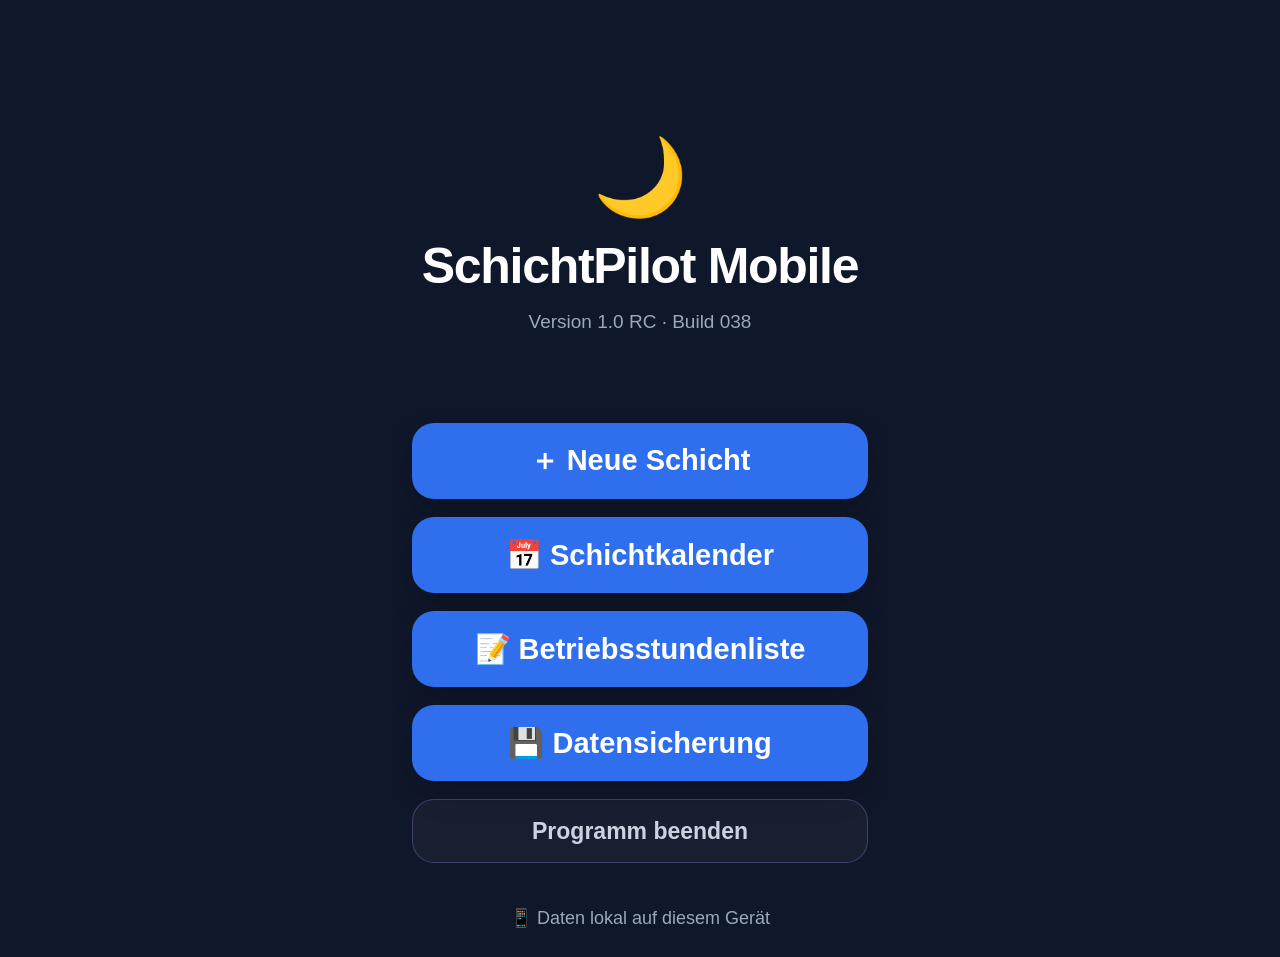
==== index.html @ a918172c "0.38" ====
<!DOCTYPE html>
<html lang="de">
<head>
  <meta charset="UTF-8">
  <meta name="viewport" content="width=device-width, initial-scale=1, viewport-fit=cover">
  <meta name="theme-color" content="#0f172a">
  <meta name="application-name" content="SchichtPilot Mobile">
  <meta name="apple-mobile-web-app-capable" content="yes">
  <meta name="apple-mobile-web-app-status-bar-style" content="black-translucent">
  <meta name="apple-mobile-web-app-title" content="SchichtPilot">
  <meta name="mobile-web-app-capable" content="yes">
  <meta name="color-scheme" content="dark">
  <link rel="manifest" href="manifest.webmanifest">
  <link rel="apple-touch-icon" href="icons/apple-touch-icon.png">
  <link rel="icon" href="icons/favicon-64.png" type="image/png">
  <title>SchichtPilot Mobile</title>
  <link rel="stylesheet" href="css/main.css?v=038">
</head>
<body>
  <main class="app home-page">
    <section class="home-content">
      <div class="logo" aria-hidden="true">🌙</div>
      <h1>SchichtPilot Mobile</h1>
      <p class="version">Version 1.0 RC · Build 038</p>

      <nav class="button-list" aria-label="Hauptnavigation">
        <a class="main-button" href="neue-schicht.html?v=038&mode=new">＋ Neue Schicht</a>
        <a class="main-button" href="schichtkalender.html?v=038">📅 Schichtkalender</a>
        <a class="main-button" href="betriebsstundenliste.html?v=038">📝 Betriebsstundenliste</a>
        <a class="main-button" href="datensicherung.html?v=038">💾 Datensicherung</a>
        <button class="main-button secondary-main-button app-exit-button" type="button">Programm beenden</button>
      </nav>
    </section>

    <div class="sync-status">📱 Daten lokal auf diesem Gerät</div>
  </main>
  <script src="js/app-exit.js?v=038"></script>
  <script src="js/pwa.js?v=038"></script>
</body>
</html>
---- css/main.css ----
* {
  box-sizing: border-box;
  -webkit-tap-highlight-color: transparent;
}

:root {
  color-scheme: dark;
  --bg: #0f172a;
  --panel: #162238;
  --panel-soft: #1c2a43;
  --blue: #2f6fed;
  --blue-pressed: #285fcd;
  --text: #ffffff;
  --muted: #9ca8bb;
  --line: rgba(255,255,255,0.11);
  --success: #86efac;
  --danger: #fca5a5;
}

html,
body {
  margin: 0;
  min-height: 100%;
  background: var(--bg);
  color: var(--text);
  font-family: -apple-system, BlinkMacSystemFont, "Segoe UI", sans-serif;
  overflow-x: hidden;
}

body {
  min-height: 100vh;
  min-height: 100svh;
}

button,
input,
a {
  font: inherit;
}

a {
  color: inherit;
  text-decoration: none;
}

.app {
  width: 100%;
  max-width: 500px;
  min-height: 100vh;
  min-height: 100svh;
  margin: 0 auto;
  padding:
    max(22px, env(safe-area-inset-top))
    22px
    max(28px, env(safe-area-inset-bottom));
  overflow-x: hidden;
}

.home-page {
  display: flex;
  flex-direction: column;
}

.home-content {
  text-align: center;
  padding-top: clamp(68px, 13vh, 132px);
}

.logo {
  font-size: 76px;
  line-height: 1;
  margin-bottom: 24px;
}

h1 {
  margin: 0;
  font-size: clamp(38px, 9vw, 50px);
  line-height: 1.08;
  letter-spacing: -1.3px;
}

.version {
  margin: 18px 0 0;
  color: var(--muted);
  font-size: 19px;
}

.button-list {
  display: flex;
  flex-direction: column;
  gap: 18px;
  margin-top: clamp(58px, 10vh, 92px);
}

.main-button,
.save-button {
  width: 100%;
  min-height: 76px;
  border: 0;
  border-radius: 22px;
  background: var(--blue);
  color: white;
  font-size: clamp(23px, 5.8vw, 29px);
  font-weight: 600;
  padding: 16px;
  display: flex;
  align-items: center;
  justify-content: center;
  text-align: center;
  box-shadow: 0 12px 30px rgba(0,0,0,0.20);
}

.main-button:active,
.save-button:active {
  transform: scale(0.985);
  background: var(--blue-pressed);
}

.sync-status {
  margin-top: auto;
  padding-top: 44px;
  text-align: center;
  color: var(--muted);
  font-size: 18px;
}

.page-header {
  display: flex;
  align-items: center;
  gap: 14px;
  margin: 4px 0 22px;
}

.compact-header h2 {
  margin: 0;
  font-size: 31px;
  line-height: 1.08;
  letter-spacing: -0.4px;
}

.page-header p {
  margin: 4px 0 0;
  color: var(--muted);
  font-size: 16px;
}

.back-button {
  width: 50px;
  height: 50px;
  flex: 0 0 auto;
  border: 1px solid var(--line);
  border-radius: 50%;
  background: var(--panel);
  color: white;
  font-size: 38px;
  line-height: 45px;
  text-align: center;
}

.form-card,
.preview-card,
.placeholder-card,
.saved-card {
  width: 100%;
  min-width: 0;
  background: var(--panel);
  border: 1px solid var(--line);
  border-radius: 24px;
  padding: 18px;
  box-shadow: 0 18px 40px rgba(0,0,0,0.18);
  overflow: visible;
}

.field {
  display: flex;
  flex-direction: column;
  gap: 8px;
  min-width: 0;
  margin-bottom: 16px;
}

.field span,
.section-label {
  color: #aab4c4;
  font-size: 16px;
  font-weight: 600;
}

.section-label {
  margin: 1px 0 11px;
}

.row {
  display: grid;
  grid-template-columns: minmax(0, 1fr) minmax(0, 1fr);
  gap: 12px;
  width: 100%;
}

input[type="date"],
input[type="time"] {
  display: block;
  width: 100%;
  max-width: 100%;
  min-width: 0;
  height: 56px;
  min-height: 56px;
  border: 1px solid var(--line);
  border-radius: 15px;
  background: var(--panel-soft);
  color: white;
  padding: 0 12px;
  font-size: 21px;
  line-height: 56px;
  box-sizing: border-box;
  -webkit-appearance: none;
  appearance: none;
}

input[type="date"]::-webkit-date-and-time-value,
input[type="time"]::-webkit-date-and-time-value {
  min-height: 56px;
  display: flex;
  align-items: center;
  justify-content: center;
  text-align: center;
}

input[type="date"]::-webkit-datetime-edit,
input[type="time"]::-webkit-datetime-edit {
  display: flex;
  align-items: center;
  justify-content: center;
  height: 56px;
  line-height: 56px;
  padding: 0;
}

.form-card .row .field {
  width: 100%;
  overflow: visible;
}

.form-card input {
  border-radius: 15px !important;
  overflow: visible;
}

.form-message {
  min-height: 22px;
  margin: 8px 2px 4px;
  color: var(--danger);
  font-size: 15px;
  text-align: center;
}

.save-button {
  min-height: 64px;
  margin-top: 4px;
  font-size: 22px;
}

.preview-date {
  text-align: center;
  color: var(--muted);
  font-size: 18px;
  margin-bottom: 16px;
}

.summary-box {
  display: grid;
  grid-template-columns: 1fr 1fr;
  gap: 10px;
  margin-bottom: 12px;
}

.summary-box > div {
  min-width: 0;
  background: var(--panel-soft);
  border: 1px solid var(--line);
  border-radius: 16px;
  padding: 13px;
  text-align: center;
}

.summary-box span {
  display: block;
  color: var(--muted);
  font-size: 14px;
  margin-bottom: 6px;
}

.summary-box strong {
  font-size: 18px;
}

.result-row {
  min-height: 44px;
  display: flex;
  align-items: center;
  justify-content: space-between;
  gap: 12px;
  font-size: 18px;
}

.result-row strong {
  white-space: nowrap;
  font-size: 21px;
}

.result-row.emphasized {
  min-height: 56px;
}

.result-row.emphasized strong {
  font-size: 24px;
}

.divider {
  height: 1px;
  margin: 10px 0;
  background: var(--line);
}

.text-button {
  display: block;
  width: 100%;
  text-align: center;
  color: #8eb4ff;
  padding: 17px 8px 4px;
  font-size: 18px;
}

.placeholder-card {
  text-align: center;
  margin-top: 30px;
}

.placeholder-icon {
  font-size: 58px;
  margin-bottom: 14px;
}

.placeholder-card h3,
.saved-card h2 {
  margin: 0;
  font-size: 27px;
}

.placeholder-card p,
.saved-card p {
  color: var(--muted);
  line-height: 1.5;
  font-size: 17px;
}

.saved-page {
  display: flex;
  align-items: center;
}

.saved-card {
  text-align: center;
}

.saved-icon {
  width: 76px;
  height: 76px;
  margin: 0 auto 18px;
  border-radius: 50%;
  display: grid;
  place-items: center;
  background: rgba(134,239,172,0.14);
  color: var(--success);
  font-size: 46px;
  font-weight: 800;
}

.link-button {
  margin-top: 20px;
}

@media (max-width: 380px) {
  .app {
    padding-left: 16px;
    padding-right: 16px;
  }

  .row,
  .summary-box {
    grid-template-columns: 1fr;
  }

  .home-content {
    padding-top: 42px;
  }

  .button-list {
    margin-top: 46px;
  }
}


/* Build 007: zuverlässige vertikale Zentrierung auf iOS */
.input-shell {
  position: relative;
  display: block;
  width: 100%;
  height: 56px;
  border: 1px solid var(--line);
  border-radius: 15px;
  background: var(--panel-soft);
  overflow: hidden;
}

.input-display {
  position: absolute;
  inset: 0;
  display: flex;
  align-items: center;
  justify-content: center;
  padding: 0 12px;
  color: white;
  font-size: 21px;
  line-height: 1;
  pointer-events: none;
  z-index: 1;
}

.input-shell input[type="date"],
.input-shell input[type="time"] {
  position: absolute;
  inset: 0;
  width: 100%;
  height: 100%;
  min-height: 0;
  margin: 0;
  padding: 0;
  border: 0;
  border-radius: 15px;
  opacity: 0.01;
  cursor: pointer;
  z-index: 2;
  -webkit-appearance: auto;
  appearance: auto;
}


.hidden {
  display: none !important;
}

.shift-list {
  display: flex;
  flex-direction: column;
  gap: 14px;
}

.shift-card {
  background: var(--panel);
  border: 1px solid var(--line);
  border-radius: 20px;
  overflow: hidden;
  box-shadow: 0 14px 34px rgba(0,0,0,0.16);
}

.shift-card-header {
  width: 100%;
  min-height: 72px;
  border: 0;
  background: transparent;
  color: white;
  padding: 14px 16px;
  display: grid;
  grid-template-columns: 24px 1fr auto;
  align-items: center;
  gap: 10px;
  text-align: left;
}

.shift-card-header strong {
  white-space: nowrap;
  font-size: 17px;
}

.shift-card-date {
  color: var(--muted);
  font-size: 16px;
}

.chevron {
  font-size: 30px;
  line-height: 1;
  color: #8eb4ff;
  transform: rotate(0deg);
  transition: transform 0.18s ease;
}

.shift-card.is-open .chevron {
  transform: rotate(90deg);
}

.shift-card-details {
  display: none;
  border-top: 1px solid var(--line);
  padding: 14px 16px 16px;
}

.shift-card.is-open .shift-card-details {
  display: block;
}

.edit-button,
.delete-button {
  width: 100%;
  min-height: 52px;
  border-radius: 15px;
  font-size: 17px;
  margin-top: 12px;
}

.edit-button {
  border: 0;
  background: var(--blue);
  color: white;
  font-weight: 700;
}

.delete-button {
  border: 1px solid rgba(252,165,165,0.35);
  background: transparent;
  color: #fca5a5;
}

@media (max-width: 390px) {
  .shift-card-header {
    grid-template-columns: 22px 1fr;
  }

  .shift-card-header strong {
    grid-column: 2;
  }
}


/* Build 010: Monatsübersicht */
.month-summary {
  display: grid;
  grid-template-columns: 1fr 1fr;
  gap: 12px;
  margin-bottom: 16px;
}

.month-summary > div {
  min-width: 0;
  padding: 14px 12px;
  border: 1px solid var(--line);
  border-radius: 18px;
  background: var(--panel);
  text-align: center;
}

.month-summary span {
  display: block;
  color: var(--muted);
  font-size: 14px;
  margin-bottom: 6px;
}

.month-summary strong {
  display: block;
  font-size: 22px;
  white-space: nowrap;
}

/* Build 010: weiches Auf- und Zuklappen */
.shift-card-details {
  display: block;
  max-height: 0;
  opacity: 0;
  overflow: hidden;
  border-top: 1px solid transparent;
  padding: 0 16px;
  transition:
    max-height 260ms ease,
    opacity 180ms ease,
    padding 220ms ease,
    border-color 180ms ease;
}

.shift-card.is-open .shift-card-details {
  border-top-color: var(--line);
  padding: 0 16px;
}

.details-inner {
  padding: 14px 0 16px;
}

.chevron {
  transition: transform 220ms ease;
}

/* Build 010: eigener Löschdialog */
.dialog-open {
  overflow: hidden;
}

.dialog-backdrop {
  position: fixed;
  inset: 0;
  z-index: 1000;
  display: grid;
  place-items: center;
  padding:
    max(24px, env(safe-area-inset-top))
    22px
    max(24px, env(safe-area-inset-bottom));
  background: rgba(2, 6, 23, 0.76);
  backdrop-filter: blur(8px);
  -webkit-backdrop-filter: blur(8px);
}

.dialog-card {
  width: 100%;
  max-width: 390px;
  border: 1px solid var(--line);
  border-radius: 26px;
  background: #18243a;
  padding: 24px 20px 20px;
  box-shadow: 0 24px 70px rgba(0, 0, 0, 0.45);
  text-align: center;
  animation: dialog-in 180ms ease-out;
}

.dialog-icon {
  font-size: 48px;
  margin-bottom: 10px;
}

.dialog-card h3 {
  margin: 0;
  font-size: 26px;
}

.dialog-card p {
  margin: 12px 0 22px;
  color: var(--muted);
  line-height: 1.45;
  font-size: 16px;
}

.dialog-actions {
  display: grid;
  grid-template-columns: 1fr 1fr;
  gap: 12px;
}

.dialog-button {
  min-height: 54px;
  border-radius: 16px;
  font-size: 17px;
  font-weight: 700;
}

.dialog-cancel {
  border: 1px solid var(--line);
  background: var(--panel-soft);
  color: white;
}

.dialog-delete {
  border: 0;
  background: #dc2626;
  color: white;
}

.dialog-button:active {
  transform: scale(0.98);
}

@keyframes dialog-in {
  from {
    opacity: 0;
    transform: scale(0.94) translateY(10px);
  }
  to {
    opacity: 1;
    transform: scale(1) translateY(0);
  }
}

@media (max-width: 380px) {
  .month-summary,
  .dialog-actions {
    grid-template-columns: 1fr;
  }
}


/* Build 011: echter Schichtkalender */
.calendar-card {
  width: 100%;
  border: 1px solid var(--line);
  border-radius: 24px;
  background: var(--panel);
  padding: 16px 14px 14px;
  box-shadow: 0 18px 40px rgba(0,0,0,0.18);
}

.calendar-toolbar {
  display: grid;
  grid-template-columns: 48px minmax(0, 1fr) 48px;
  align-items: center;
  gap: 10px;
  margin-bottom: 18px;
}

.calendar-toolbar h3 {
  margin: 0;
  text-align: center;
  font-size: 23px;
  text-transform: capitalize;
}

.calendar-nav-button {
  width: 48px;
  height: 48px;
  border: 1px solid var(--line);
  border-radius: 15px;
  background: var(--panel-soft);
  color: white;
  font-size: 34px;
  line-height: 1;
}

.calendar-nav-button:active {
  transform: scale(0.96);
  background: #233554;
}

.calendar-weekdays,
.calendar-grid {
  display: grid;
  grid-template-columns: repeat(7, minmax(0, 1fr));
  gap: 5px;
}

.calendar-weekdays {
  margin-bottom: 7px;
}

.calendar-weekdays span {
  padding: 3px 0 7px;
  color: var(--muted);
  font-size: 13px;
  font-weight: 700;
  text-align: center;
}

.calendar-day {
  position: relative;
  aspect-ratio: 1;
  min-width: 0;
  border: 1px solid transparent;
  border-radius: 14px;
  background: transparent;
  color: white;
  display: grid;
  place-items: center;
  padding: 0;
  font-size: 17px;
  font-weight: 600;
}

.calendar-day:not(:disabled):active {
  transform: scale(0.94);
}

.calendar-day-empty {
  pointer-events: none;
}

.calendar-day-number {
  position: relative;
  z-index: 1;
}

.calendar-day.has-shift {
  background: rgba(47,111,237,0.17);
  border-color: rgba(106,153,255,0.30);
}

.calendar-day.is-today {
  box-shadow: inset 0 0 0 2px rgba(255,255,255,0.52);
}

.calendar-day.is-selected {
  background: var(--blue);
  border-color: #77a5ff;
  box-shadow: 0 8px 18px rgba(47,111,237,0.30);
}

.calendar-shift-marker {
  position: absolute;
  right: 4px;
  bottom: 4px;
  min-width: 8px;
  height: 8px;
  border-radius: 999px;
  background: #8eb4ff;
  color: #0f172a;
  font-size: 9px;
  line-height: 14px;
  text-align: center;
}

.calendar-shift-marker:not(:empty) {
  right: 3px;
  bottom: 3px;
  min-width: 15px;
  height: 15px;
  padding: 0 3px;
  background: white;
  font-weight: 800;
}

.calendar-day.is-selected .calendar-shift-marker {
  background: white;
}

.calendar-legend {
  display: flex;
  flex-wrap: wrap;
  gap: 14px;
  margin-top: 15px;
  padding: 12px 4px 2px;
  border-top: 1px solid var(--line);
  color: var(--muted);
  font-size: 13px;
}

.calendar-legend span {
  display: inline-flex;
  align-items: center;
  gap: 7px;
}

.legend-dot,
.legend-ring {
  display: inline-block;
  width: 10px;
  height: 10px;
  border-radius: 50%;
}

.legend-dot {
  background: #8eb4ff;
}

.legend-ring {
  border: 2px solid rgba(255,255,255,0.7);
}

.calendar-day-panel {
  margin-top: 16px;
  border: 1px solid var(--line);
  border-radius: 24px;
  background: var(--panel);
  padding: 18px;
  box-shadow: 0 18px 40px rgba(0,0,0,0.18);
}

.day-panel-header {
  display: flex;
  align-items: flex-start;
  justify-content: space-between;
  gap: 12px;
  margin-bottom: 14px;
}

.day-panel-label {
  color: var(--muted);
  font-size: 13px;
  font-weight: 700;
  text-transform: uppercase;
  letter-spacing: 0.5px;
}

.day-panel-header h3 {
  margin: 5px 0 0;
  font-size: 21px;
  text-transform: capitalize;
}

.day-shift-count {
  flex: 0 0 auto;
  padding: 7px 10px;
  border-radius: 999px;
  background: var(--panel-soft);
  color: #b9c9e6;
  font-size: 13px;
  font-weight: 700;
}

.selected-shift-list {
  display: flex;
  flex-direction: column;
  gap: 10px;
}

.calendar-shift-item {
  width: 100%;
  display: grid;
  grid-template-columns: minmax(0, 1fr) auto;
  grid-template-areas:
    "time arrow"
    "meta arrow";
  align-items: center;
  gap: 3px 10px;
  border: 1px solid var(--line);
  border-radius: 17px;
  background: var(--panel-soft);
  color: white;
  padding: 13px 14px;
  text-align: left;
}

.calendar-shift-item:active {
  transform: scale(0.985);
  background: #233554;
}

.calendar-shift-time {
  grid-area: time;
  font-size: 18px;
  font-weight: 800;
}

.calendar-shift-meta {
  grid-area: meta;
  color: var(--muted);
  font-size: 14px;
}

.calendar-shift-arrow {
  grid-area: arrow;
  color: #8eb4ff;
  font-size: 30px;
}

.selected-day-empty {
  border: 1px dashed rgba(255,255,255,0.15);
  border-radius: 17px;
  padding: 15px;
  color: #c6d0df;
  text-align: center;
}

.selected-day-empty span,
.selected-day-empty small {
  display: block;
}

.selected-day-empty span {
  font-weight: 700;
  margin-bottom: 5px;
}

.selected-day-empty small {
  color: var(--muted);
  line-height: 1.4;
}

.calendar-add-button {
  width: 100%;
  min-height: 54px;
  margin-top: 12px;
  border-radius: 17px;
  background: var(--blue);
  color: white;
  display: flex;
  align-items: center;
  justify-content: center;
  padding: 12px;
  font-size: 17px;
  font-weight: 800;
}

.calendar-add-button:active {
  transform: scale(0.985);
  background: var(--blue-pressed);
}

.calendar-empty-hint {
  display: flex;
  align-items: center;
  justify-content: center;
  gap: 9px;
  margin-top: 16px;
  padding: 14px;
  color: var(--muted);
  text-align: center;
}

.calendar-empty-hint p {
  margin: 0;
  font-size: 15px;
}

@media (max-width: 370px) {
  .calendar-card {
    padding-left: 10px;
    padding-right: 10px;
  }

  .calendar-weekdays,
  .calendar-grid {
    gap: 3px;
  }

  .calendar-day {
    border-radius: 11px;
    font-size: 16px;
  }

  .day-panel-header {
    display: block;
  }

  .day-shift-count {
    display: inline-block;
    margin-top: 10px;
  }
}


/* Build 012: Statusfarben im Schichtkalender */
:root {
  --status-work: #32d583;
  --status-work-soft: rgba(50, 213, 131, 0.16);
  --status-vacation: #f6c344;
  --status-vacation-soft: rgba(246, 195, 68, 0.16);
  --status-sick: #ff6b6b;
  --status-sick-soft: rgba(255, 107, 107, 0.16);
  --status-holiday: #b58cff;
  --status-holiday-soft: rgba(181, 140, 255, 0.16);
}

.calendar-day.has-shift {
  background: var(--status-work-soft);
  border-color: rgba(50, 213, 131, 0.36);
}

.calendar-day.has-shift.status-vacation:not(.status-work) {
  background: var(--status-vacation-soft);
  border-color: rgba(246, 195, 68, 0.38);
}

.calendar-day.has-shift.status-sick:not(.status-work):not(.status-vacation) {
  background: var(--status-sick-soft);
  border-color: rgba(255, 107, 107, 0.38);
}

.calendar-day.has-shift.status-holiday:not(.status-work):not(.status-vacation):not(.status-sick) {
  background: var(--status-holiday-soft);
  border-color: rgba(181, 140, 255, 0.40);
}

.calendar-day.is-selected {
  background: #234a3b;
  border-color: var(--status-work);
  box-shadow: 0 8px 18px rgba(50, 213, 131, 0.20);
}

.calendar-day.is-selected.status-vacation:not(.status-work) {
  background: #4a4022;
  border-color: var(--status-vacation);
}

.calendar-day.is-selected.status-sick:not(.status-work):not(.status-vacation) {
  background: #4a292c;
  border-color: var(--status-sick);
}

.calendar-day.is-selected.status-holiday:not(.status-work):not(.status-vacation):not(.status-sick) {
  background: #392d55;
  border-color: var(--status-holiday);
}

.calendar-status-markers {
  position: absolute;
  left: 50%;
  bottom: 5px;
  transform: translateX(-50%);
  display: flex;
  gap: 3px;
  z-index: 2;
}

.calendar-status-dot {
  width: 7px;
  height: 7px;
  border-radius: 50%;
  box-shadow: 0 0 0 1px rgba(15, 23, 42, 0.32);
}

.calendar-status-dot.status-work,
.work-dot,
.calendar-shift-item.status-work .calendar-shift-status-dot {
  background: var(--status-work);
}

.calendar-status-dot.status-vacation,
.vacation-dot,
.calendar-shift-item.status-vacation .calendar-shift-status-dot {
  background: var(--status-vacation);
}

.calendar-status-dot.status-sick,
.sick-dot,
.calendar-shift-item.status-sick .calendar-shift-status-dot {
  background: var(--status-sick);
}

.calendar-status-dot.status-holiday,
.holiday-dot,
.calendar-shift-item.status-holiday .calendar-shift-status-dot {
  background: var(--status-holiday);
}

.calendar-shift-count {
  position: absolute;
  right: 4px;
  top: 4px;
  min-width: 16px;
  height: 16px;
  border-radius: 999px;
  padding: 0 4px;
  background: rgba(255,255,255,0.92);
  color: #0f172a;
  font-size: 9px;
  font-weight: 800;
  line-height: 16px;
  text-align: center;
}

.calendar-shift-item {
  grid-template-columns: 12px minmax(0, 1fr) auto;
  grid-template-areas:
    "dot time arrow"
    "dot meta arrow";
}

.calendar-shift-status-dot {
  grid-area: dot;
  width: 9px;
  height: 9px;
  border-radius: 50%;
  align-self: center;
}

.calendar-shift-item.status-work {
  border-color: rgba(50, 213, 131, 0.30);
}

.calendar-shift-item.status-vacation {
  border-color: rgba(246, 195, 68, 0.30);
}

.calendar-shift-item.status-sick {
  border-color: rgba(255, 107, 107, 0.30);
}

.calendar-shift-item.status-holiday {
  border-color: rgba(181, 140, 255, 0.30);
}

.legend-dot {
  flex: 0 0 auto;
}

.calendar-legend {
  row-gap: 10px;
}


/* Build 013: Monatsübersicht und Kalenderkomfort */
.calendar-title-block {
  min-width: 0;
  text-align: center;
}

.calendar-title-block h3 {
  margin-bottom: 5px;
}

.calendar-month-summary {
  display: flex;
  justify-content: center;
  align-items: center;
  gap: 7px;
  min-height: 20px;
  color: #b8c7dc;
  font-size: 13px;
  font-weight: 700;
  white-space: nowrap;
}

.calendar-summary-separator {
  color: rgba(255,255,255,0.28);
}

.calendar-grid {
  transform-origin: center;
  will-change: transform, opacity;
}

.calendar-grid.calendar-slide-next {
  animation: calendarSlideNext 260ms ease;
}

.calendar-grid.calendar-slide-previous {
  animation: calendarSlidePrevious 260ms ease;
}

@keyframes calendarSlideNext {
  0% {
    opacity: 1;
    transform: translateX(0);
  }
  45% {
    opacity: 0;
    transform: translateX(-14px);
  }
  55% {
    opacity: 0;
    transform: translateX(14px);
  }
  100% {
    opacity: 1;
    transform: translateX(0);
  }
}

@keyframes calendarSlidePrevious {
  0% {
    opacity: 1;
    transform: translateX(0);
  }
  45% {
    opacity: 0;
    transform: translateX(14px);
  }
  55% {
    opacity: 0;
    transform: translateX(-14px);
  }
  100% {
    opacity: 1;
    transform: translateX(0);
  }
}

.calendar-day {
  transition:
    transform 140ms ease,
    background-color 180ms ease,
    border-color 180ms ease,
    box-shadow 180ms ease;
}

.calendar-day.is-selected {
  transform: translateY(-1px);
}

.calendar-day-panel {
  animation: calendarPanelIn 220ms ease;
}

@keyframes calendarPanelIn {
  from {
    opacity: 0;
    transform: translateY(7px);
  }
  to {
    opacity: 1;
    transform: translateY(0);
  }
}

.calendar-sync-note {
  margin: 10px 4px 0;
  color: rgba(184,199,220,0.72);
  font-size: 12px;
  line-height: 1.45;
  text-align: center;
}

@media (max-width: 370px) {
  .calendar-month-summary {
    gap: 5px;
    font-size: 12px;
  }
}


/* Build 014: Heute-Sprung und Wischkomfort */
.calendar-today-button {
  display: block;
  width: fit-content;
  min-height: 36px;
  margin: -7px auto 14px;
  padding: 7px 14px;
  border: 1px solid rgba(142, 180, 255, 0.30);
  border-radius: 999px;
  background: rgba(47, 111, 237, 0.13);
  color: #a9c5ff;
  font-size: 13px;
  font-weight: 800;
}

.calendar-today-button:active {
  transform: scale(0.96);
  background: rgba(47, 111, 237, 0.22);
}

.calendar-gesture-note {
  margin: 5px 4px 0;
  color: rgba(184, 199, 220, 0.48);
  font-size: 11px;
  line-height: 1.4;
  text-align: center;
}

.calendar-grid {
  touch-action: pan-y;
  user-select: none;
  -webkit-user-select: none;
}


/* Build 015: Kalender merkt sich den Monat und kompaktere Tagesdetails */
.calendar-day-panel {
  transition:
    opacity 160ms ease,
    transform 160ms ease,
    border-color 180ms ease;
}

.calendar-day-panel.day-panel-switching {
  opacity: 0;
  transform: translateY(5px) scale(0.992);
}

.calendar-shift-item {
  padding-top: 11px;
  padding-bottom: 11px;
}

.calendar-shift-time {
  font-size: 17px;
}

.calendar-shift-meta {
  font-size: 13px;
}

.selected-shift-list {
  gap: 8px;
}

.day-panel-header {
  margin-bottom: 12px;
}

.calendar-day-panel .calendar-add-button {
  min-height: 50px;
}

.calendar-month-summary {
  letter-spacing: 0.05px;
}

@media (max-width: 390px) {
  .calendar-day-panel {
    padding: 16px;
  }

  .calendar-shift-item {
    border-radius: 15px;
    padding-left: 12px;
    padding-right: 12px;
  }

  .calendar-shift-arrow {
    font-size: 27px;
  }
}


/* Build 016: Monatsübersicht mit Schichten, bezahlten Stunden und Nachtstunden */
.calendar-month-caption {
  margin: 3px 0 0;
  color: rgba(190, 205, 228, 0.62);
  font-size: 12px;
  font-weight: 700;
}

.calendar-stat-grid {
  display: grid;
  grid-template-columns: repeat(3, minmax(0, 1fr));
  gap: 8px;
  margin: 2px 0 17px;
}

.calendar-stat-card {
  min-width: 0;
  padding: 11px 7px 10px;
  border: 1px solid rgba(148, 163, 184, 0.13);
  border-radius: 16px;
  background: rgba(255, 255, 255, 0.035);
  text-align: center;
}

.calendar-stat-icon {
  display: block;
  height: 18px;
  margin-bottom: 3px;
  color: rgba(153, 190, 255, 0.82);
  font-size: 17px;
  line-height: 18px;
}

.calendar-stat-icon.moon-icon {
  font-size: 20px;
}

.calendar-stat-card strong {
  display: block;
  overflow: hidden;
  color: #f5f8ff;
  font-size: 17px;
  font-variant-numeric: tabular-nums;
  line-height: 1.2;
  text-overflow: ellipsis;
  white-space: nowrap;
}

.calendar-stat-card small {
  display: block;
  margin-top: 3px;
  overflow: hidden;
  color: rgba(184, 199, 220, 0.60);
  font-size: 10px;
  font-weight: 750;
  line-height: 1.2;
  text-overflow: ellipsis;
  white-space: nowrap;
}

@media (max-width: 365px) {
  .calendar-stat-grid {
    gap: 6px;
  }

  .calendar-stat-card {
    padding-left: 4px;
    padding-right: 4px;
  }

  .calendar-stat-card strong {
    font-size: 15px;
  }

  .calendar-stat-card small {
    font-size: 9px;
  }
}


/* Build 017: farbige Statistik-Akzente und einklappbare Monatsdetails */
.calendar-stat-card {
  position: relative;
  overflow: hidden;
}

.calendar-stat-card::before {
  position: absolute;
  inset: 0 0 auto;
  height: 2px;
  background: currentColor;
  content: "";
  opacity: 0.72;
}

.calendar-stat-card.stat-shifts {
  color: #42d99a;
}

.calendar-stat-card.stat-paid {
  color: #84aefc;
}

.calendar-stat-card.stat-night {
  color: #a993ff;
}

.calendar-stat-card strong {
  color: #f5f8ff;
}

.calendar-stat-card small {
  color: rgba(184, 199, 220, 0.60);
}

.calendar-stat-card.stat-shifts .calendar-stat-icon,
.calendar-stat-card.stat-paid .calendar-stat-icon,
.calendar-stat-card.stat-night .calendar-stat-icon {
  color: currentColor;
}

.month-details-toggle {
  display: flex;
  align-items: center;
  justify-content: space-between;
  width: 100%;
  min-height: 42px;
  margin: -5px 0 14px;
  padding: 8px 12px;
  border: 1px solid rgba(148, 163, 184, 0.13);
  border-radius: 13px;
  background: rgba(255, 255, 255, 0.025);
  color: rgba(215, 225, 241, 0.76);
  font-size: 12px;
  font-weight: 750;
}

.month-details-toggle:active {
  transform: scale(0.985);
  background: rgba(255, 255, 255, 0.055);
}

.month-details-chevron {
  font-size: 18px;
  line-height: 1;
  transition: transform 180ms ease;
}

.month-details-toggle.is-open .month-details-chevron {
  transform: rotate(180deg);
}

.month-details-panel {
  margin: -5px 0 16px;
  padding: 5px 12px;
  border: 1px solid rgba(148, 163, 184, 0.13);
  border-radius: 14px;
  background: rgba(9, 18, 35, 0.30);
  animation: month-details-open 160ms ease both;
}

.month-detail-row {
  display: flex;
  align-items: center;
  justify-content: space-between;
  gap: 15px;
  min-height: 39px;
  border-bottom: 1px solid rgba(148, 163, 184, 0.10);
  color: rgba(184, 199, 220, 0.70);
  font-size: 12px;
}

.month-detail-row:last-child {
  border-bottom: 0;
}

.month-detail-row strong {
  color: #eef4ff;
  font-size: 13px;
  font-variant-numeric: tabular-nums;
}

@keyframes month-details-open {
  from {
    opacity: 0;
    transform: translateY(-4px);
  }

  to {
    opacity: 1;
    transform: translateY(0);
  }
}


/* Build 018: reduzierte Monatsdetails und geschützter Verdienstbereich */
.month-detail-row.average-row {
  min-height: 46px;
  border-bottom: 0;
}

.earnings-private-card {
  margin: 6px 0 7px;
  padding: 13px;
  border: 1px solid rgba(169, 147, 255, 0.20);
  border-radius: 14px;
  background:
    linear-gradient(145deg, rgba(169, 147, 255, 0.075), rgba(64, 91, 145, 0.035));
}

.earnings-private-heading {
  display: flex;
  align-items: center;
  justify-content: space-between;
  gap: 12px;
}

.earnings-private-heading > div {
  display: grid;
  gap: 2px;
}

.earnings-private-label {
  color: rgba(190, 177, 255, 0.76);
  font-size: 10px;
  font-weight: 800;
  letter-spacing: 0.055em;
  text-transform: uppercase;
}

.earnings-private-heading strong {
  color: #f3efff;
  font-size: 15px;
}

.earnings-lock {
  display: grid;
  width: 32px;
  height: 32px;
  place-items: center;
  border: 1px solid rgba(169, 147, 255, 0.18);
  border-radius: 10px;
  background: rgba(169, 147, 255, 0.08);
  font-size: 15px;
}

.earnings-private-note,
.earnings-setup-note {
  margin: 10px 0;
  color: rgba(190, 201, 221, 0.62);
  font-size: 11px;
  line-height: 1.45;
}

.earnings-reveal-button,
.earnings-hide-button {
  width: 100%;
  min-height: 42px;
  border-radius: 12px;
  font-size: 12px;
  font-weight: 800;
}

.earnings-reveal-button {
  border: 1px solid rgba(169, 147, 255, 0.28);
  background: rgba(169, 147, 255, 0.13);
  color: #d9ceff;
}

.earnings-hide-button {
  border: 1px solid rgba(148, 163, 184, 0.15);
  background: rgba(255, 255, 255, 0.035);
  color: rgba(220, 228, 241, 0.74);
}

.earnings-reveal-button:active,
.earnings-hide-button:active {
  transform: scale(0.985);
}

.earnings-values {
  margin-top: 11px;
  animation: earnings-reveal 170ms ease both;
}

.earnings-value-row {
  display: grid;
  gap: 3px;
  padding: 10px 0;
  border-top: 1px solid rgba(169, 147, 255, 0.11);
}

.earnings-value-row span {
  color: rgba(190, 201, 221, 0.62);
  font-size: 11px;
}

.earnings-value-row strong {
  color: #f5f1ff;
  font-size: 14px;
  line-height: 1.35;
}

@keyframes earnings-reveal {
  from {
    opacity: 0;
    transform: translateY(-4px);
  }

  to {
    opacity: 1;
    transform: translateY(0);
  }
}


/* Build 019: 8-Sekunden-Datenschutz-Countdown */
.earnings-privacy-timer {
  margin: 11px 0 5px;
  padding: 9px 10px 10px;
  border: 1px solid rgba(169, 147, 255, 0.13);
  border-radius: 11px;
  background: rgba(169, 147, 255, 0.045);
}

.earnings-timer-line {
  display: flex;
  align-items: center;
  justify-content: space-between;
  gap: 12px;
  margin-bottom: 7px;
  color: rgba(202, 211, 227, 0.62);
  font-size: 10px;
  font-weight: 700;
}

.earnings-timer-line strong {
  color: #ddd4ff;
  font-size: 11px;
  font-variant-numeric: tabular-nums;
}

.earnings-progress-track {
  height: 3px;
  overflow: hidden;
  border-radius: 999px;
  background: rgba(169, 147, 255, 0.13);
}

.earnings-progress-bar {
  display: block;
  width: 100%;
  height: 100%;
  border-radius: inherit;
  background: rgba(185, 166, 255, 0.88);
  transform: scaleX(1);
  transform-origin: left center;
}

.earnings-progress-bar.is-running {
  animation: earnings-privacy-countdown var(--earnings-duration, 8s) linear forwards;
}

@keyframes earnings-privacy-countdown {
  from {
    transform: scaleX(1);
  }

  to {
    transform: scaleX(0);
  }
}


/* Build 035: echte Brutto-Anzeige und geschützte Netto-Schätzung */
.earnings-breakdown {
  display: grid;
  grid-template-columns: repeat(2, minmax(0, 1fr));
  gap: 8px;
  margin: 8px 0 4px;
}

.earnings-breakdown > div {
  min-width: 0;
  padding: 9px 10px;
  border: 1px solid rgba(169, 147, 255, 0.11);
  border-radius: 10px;
  background: rgba(255, 255, 255, 0.025);
}

.earnings-breakdown span {
  display: block;
  color: rgba(190, 201, 221, 0.58);
  font-size: 9px;
  line-height: 1.25;
}

.earnings-breakdown strong {
  display: block;
  margin-top: 4px;
  overflow: hidden;
  color: #f2edff;
  font-size: 12px;
  font-variant-numeric: tabular-nums;
  text-overflow: ellipsis;
  white-space: nowrap;
}

.earnings-value-row strong {
  font-size: 17px;
  font-variant-numeric: tabular-nums;
}

@media (max-width: 365px) {
  .earnings-breakdown {
    grid-template-columns: 1fr;
  }
}


/* Build 035: erwarteter Netto-Auszahlungsbetrag */
.earnings-payout-row {
  margin-top: 2px;
  border-color: rgba(169, 147, 255, 0.24);
  background: rgba(169, 147, 255, 0.055);
}

.earnings-payout-row strong {
  color: #ffffff;
}


/* Build 035: kompakte Erfassung bezahlter Abwesenheiten */
.status-selector {
  margin: 0 0 18px;
  padding: 0;
  border: 0;
}

.status-selector legend {
  margin-bottom: 8px;
  color: rgba(204, 214, 232, 0.72);
  font-size: 12px;
  font-weight: 700;
}

.status-options {
  display: grid;
  grid-template-columns: repeat(4, minmax(0, 1fr));
  gap: 6px;
}

.status-options label {
  min-width: 0;
}

.status-options input {
  position: absolute;
  opacity: 0;
  pointer-events: none;
}

.status-options span {
  display: flex;
  min-height: 38px;
  align-items: center;
  justify-content: center;
  padding: 7px 4px;
  border: 1px solid rgba(169, 147, 255, 0.12);
  border-radius: 10px;
  background: rgba(255, 255, 255, 0.025);
  color: rgba(218, 225, 239, 0.72);
  font-size: 11px;
  font-weight: 700;
  text-align: center;
}

.status-options input:checked + span {
  border-color: rgba(169, 147, 255, 0.55);
  background: rgba(169, 147, 255, 0.13);
  color: #ffffff;
  box-shadow: 0 0 0 1px rgba(169, 147, 255, 0.08);
}

.absence-note {
  display: flex;
  flex-direction: column;
  gap: 3px;
  margin: 2px 0 18px;
  padding: 13px 14px;
  border: 1px solid rgba(169, 147, 255, 0.16);
  border-radius: 12px;
  background: rgba(169, 147, 255, 0.06);
}

.absence-note strong {
  color: #ffffff;
  font-size: 14px;
}

.absence-note span,
.absence-preview-note {
  color: rgba(204, 214, 232, 0.66);
  font-size: 11px;
  line-height: 1.45;
}

.preview-status {
  width: fit-content;
  margin: -4px auto 14px;
  padding: 5px 10px;
  border-radius: 999px;
  background: rgba(169, 147, 255, 0.10);
  color: #f1edff;
  font-size: 11px;
  font-weight: 800;
}

.absence-preview-note {
  margin: 12px 0 2px;
  text-align: center;
}

@media (max-width: 370px) {
  .status-options {
    grid-template-columns: repeat(2, minmax(0, 1fr));
  }
}


/* Build 035 – Workflow Edition */
.secondary-main-button,
.secondary-save-button {
  border: 1px solid rgba(169, 147, 255, 0.28);
  background: rgba(255, 255, 255, 0.035);
  box-shadow: none;
}

.secondary-main-button {
  min-height: 64px;
  color: rgba(230, 236, 247, 0.88);
  font-size: clamp(19px, 4.8vw, 23px);
}

.secondary-save-button {
  margin-top: 14px;
  color: rgba(230, 236, 247, 0.9);
  font-size: 20px;
}

.secondary-main-button:active,
.secondary-save-button:active {
  background: rgba(169, 147, 255, 0.12);
}

.comment-field {
  margin-top: 4px;
}

.comment-field small {
  color: rgba(170, 180, 196, 0.62);
  font-size: 12px;
  font-weight: 500;
}

.comment-field textarea {
  width: 100%;
  min-height: 112px;
  resize: vertical;
  border: 1px solid var(--line);
  border-radius: 15px;
  background: var(--panel-soft);
  color: white;
  padding: 13px 14px;
  font: inherit;
  font-size: 17px;
  line-height: 1.45;
  outline: none;
  -webkit-appearance: none;
  appearance: none;
}

.comment-field textarea:focus {
  border-color: rgba(169, 147, 255, 0.56);
  box-shadow: 0 0 0 2px rgba(169, 147, 255, 0.09);
}

.comment-field textarea::placeholder {
  color: rgba(156, 168, 187, 0.55);
}

.preview-comment,
.shift-comment {
  margin: 13px 0;
  padding: 12px 13px;
  border: 1px solid rgba(169, 147, 255, 0.13);
  border-radius: 12px;
  background: rgba(169, 147, 255, 0.05);
}

.preview-comment span,
.shift-comment span {
  display: block;
  margin-bottom: 5px;
  color: rgba(190, 201, 221, 0.66);
  font-size: 11px;
  font-weight: 700;
}

.preview-comment p,
.shift-comment p {
  margin: 0;
  color: rgba(245, 247, 252, 0.92);
  font-size: 14px;
  line-height: 1.5;
  white-space: pre-wrap;
  overflow-wrap: anywhere;
}

.shift-card.is-focused {
  border-color: rgba(96, 165, 250, 0.62);
  box-shadow:
    0 0 0 2px rgba(96, 165, 250, 0.12),
    0 18px 40px rgba(0, 0, 0, 0.18);
}

.exit-page .saved-card {
  text-align: center;
}

.exit-icon {
  background: rgba(134, 239, 172, 0.12);
}


/* Build 035: kompakte Statusübersicht im Schichtkalender */
.calendar-status-summary {
  display: grid;
  grid-template-columns: repeat(4, minmax(0, 1fr));
  gap: 7px;
  margin: 12px 0 2px;
}

.calendar-status-summary-item {
  min-width: 0;
  display: grid;
  grid-template-columns: auto 1fr;
  grid-template-areas:
    "symbol count"
    "label label";
  align-items: center;
  justify-content: center;
  column-gap: 5px;
  row-gap: 2px;
  padding: 9px 6px 8px;
  border: 1px solid var(--line);
  border-radius: 14px;
  background: rgba(255,255,255,0.035);
  text-align: center;
}

.calendar-status-symbol {
  grid-area: symbol;
  justify-self: end;
  font-size: 13px;
  line-height: 1;
}

.calendar-status-summary-item strong {
  grid-area: count;
  justify-self: start;
  font-size: 16px;
  line-height: 1;
}

.calendar-status-summary-item small {
  grid-area: label;
  overflow: hidden;
  color: var(--muted);
  font-size: 11px;
  font-weight: 700;
  text-overflow: ellipsis;
  white-space: nowrap;
}

.calendar-status-summary-item.status-work .calendar-status-symbol {
  color: var(--status-work);
}

.calendar-status-summary-item.status-vacation .calendar-status-symbol {
  color: var(--status-vacation);
}

.calendar-status-summary-item.status-sick .calendar-status-symbol {
  color: var(--status-sick);
}

.calendar-status-summary-item.status-holiday .calendar-status-symbol {
  color: var(--status-holiday);
}

@media (max-width: 370px) {
  .calendar-status-summary {
    gap: 5px;
  }

  .calendar-status-summary-item {
    padding-left: 4px;
    padding-right: 4px;
  }

  .calendar-status-summary-item small {
    font-size: 10px;
  }
}


/* Build 035: Datensicherung */
.backup-page {
  gap: 16px;
  padding-bottom: calc(28px + env(safe-area-inset-bottom));
}

.backup-card,
.backup-info {
  padding: 20px;
  border: 1px solid var(--line);
  border-radius: 20px;
  background: var(--panel);
  box-shadow: var(--shadow);
}

.backup-card h2,
.backup-info h2 {
  margin: 0 0 8px;
  font-size: 20px;
}

.backup-card p,
.backup-info p {
  margin: 0 0 16px;
  color: var(--muted);
  line-height: 1.55;
}

.backup-icon {
  width: 48px;
  height: 48px;
  display: grid;
  place-items: center;
  margin-bottom: 12px;
  border-radius: 15px;
  background: rgba(96, 165, 250, 0.12);
  font-size: 25px;
}

.backup-stat {
  display: flex;
  align-items: center;
  justify-content: space-between;
  gap: 12px;
  margin: 0 0 14px;
  padding: 12px 14px;
  border: 1px solid var(--line);
  border-radius: 14px;
  background: rgba(255,255,255,0.035);
}

.backup-stat span {
  color: var(--muted);
  font-size: 13px;
}

.backup-stat strong {
  font-size: 14px;
  text-align: right;
}

.import-preview {
  margin-top: 16px;
  padding-top: 16px;
  border-top: 1px solid var(--line);
}

.import-file-name {
  overflow-wrap: anywhere;
  color: var(--text) !important;
  font-weight: 800;
}

.backup-actions {
  display: grid;
  gap: 10px;
}

.danger-button {
  border-color: rgba(248, 113, 113, 0.32);
  background: rgba(248, 113, 113, 0.11);
  color: #fecaca;
}

.backup-message {
  padding: 14px 16px;
  border: 1px solid rgba(134, 239, 172, 0.28);
  border-radius: 15px;
  background: rgba(134, 239, 172, 0.1);
  color: #dcfce7;
  font-size: 14px;
  line-height: 1.5;
}

.backup-message.error {
  border-color: rgba(248, 113, 113, 0.32);
  background: rgba(248, 113, 113, 0.1);
  color: #fee2e2;
}

.visually-hidden {
  position: fixed !important;
  width: 1px !important;
  height: 1px !important;
  overflow: hidden !important;
  clip: rect(0 0 0 0) !important;
  clip-path: inset(50%) !important;
  white-space: nowrap !important;
}


/* Build 035: erweiterte Backup-Prüfung */
.backup-metadata {
  display: grid;
  gap: 8px;
  margin-bottom: 14px;
}

.backup-metadata .backup-stat {
  margin: 0;
}

.backup-warning {
  margin: 0 0 14px;
  padding: 13px 14px;
  border: 1px solid rgba(251, 191, 36, 0.35);
  border-radius: 14px;
  background: rgba(251, 191, 36, 0.11);
  color: #fde68a;
  font-size: 13px;
  line-height: 1.5;
}

.backup-option {
  display: flex;
  align-items: flex-start;
  gap: 10px;
  margin: 0 0 16px;
  padding: 13px 14px;
  border: 1px solid var(--line);
  border-radius: 14px;
  background: rgba(255,255,255,0.035);
  color: var(--muted);
  font-size: 13px;
  line-height: 1.45;
}

.backup-option input {
  width: 18px;
  height: 18px;
  margin: 1px 0 0;
  flex: 0 0 auto;
}

.backup-message.warning {
  border-color: rgba(251, 191, 36, 0.35);
  background: rgba(251, 191, 36, 0.11);
  color: #fde68a;
}


/* Build 035: sichtbare und sichere PWA-Aktualisierung */
.pwa-update-banner {
  position: fixed;
  z-index: 10000;
  left: max(12px, env(safe-area-inset-left));
  right: max(12px, env(safe-area-inset-right));
  bottom: max(14px, calc(env(safe-area-inset-bottom) + 10px));
  display: flex;
  align-items: center;
  justify-content: space-between;
  gap: 14px;
  padding: 14px;
  border: 1px solid rgba(96, 165, 250, 0.45);
  border-radius: 18px;
  background: rgba(15, 23, 42, 0.97);
  box-shadow: 0 18px 48px rgba(0, 0, 0, 0.42);
  backdrop-filter: blur(16px);
  -webkit-backdrop-filter: blur(16px);
}

.pwa-update-banner[hidden] {
  display: none;
}

.pwa-update-copy {
  min-width: 0;
  display: grid;
  gap: 3px;
}

.pwa-update-copy strong {
  font-size: 14px;
}

.pwa-update-copy span {
  color: var(--muted);
  font-size: 12px;
  line-height: 1.35;
}

.pwa-update-banner button {
  flex: 0 0 auto;
  min-height: 42px;
  padding: 0 14px;
  border: 0;
  border-radius: 13px;
  background: var(--accent);
  color: #07111f;
  font: inherit;
  font-size: 13px;
  font-weight: 900;
  cursor: pointer;
}

.pwa-update-banner.is-updating button {
  opacity: 0.72;
  pointer-events: none;
}

@media (max-width: 430px) {
  .pwa-update-banner {
    align-items: stretch;
    flex-direction: column;
  }

  .pwa-update-banner button {
    width: 100%;
  }
}


/* Build 035.1: Importanalyse und Dublettenschutz – API-Fix */
.merge-analysis {
  display: grid;
  grid-template-columns: repeat(2, minmax(0, 1fr));
  gap: 10px;
  margin: 14px 0;
}

.merge-analysis > div {
  min-width: 0;
  padding: 12px;
  border: 1px solid var(--line);
  border-radius: 16px;
  background: var(--panel-soft);
}

.merge-analysis span {
  display: block;
  margin-bottom: 5px;
  color: var(--muted);
  font-size: 13px;
}

.merge-analysis strong {
  display: block;
  color: var(--text);
  font-size: 21px;
}
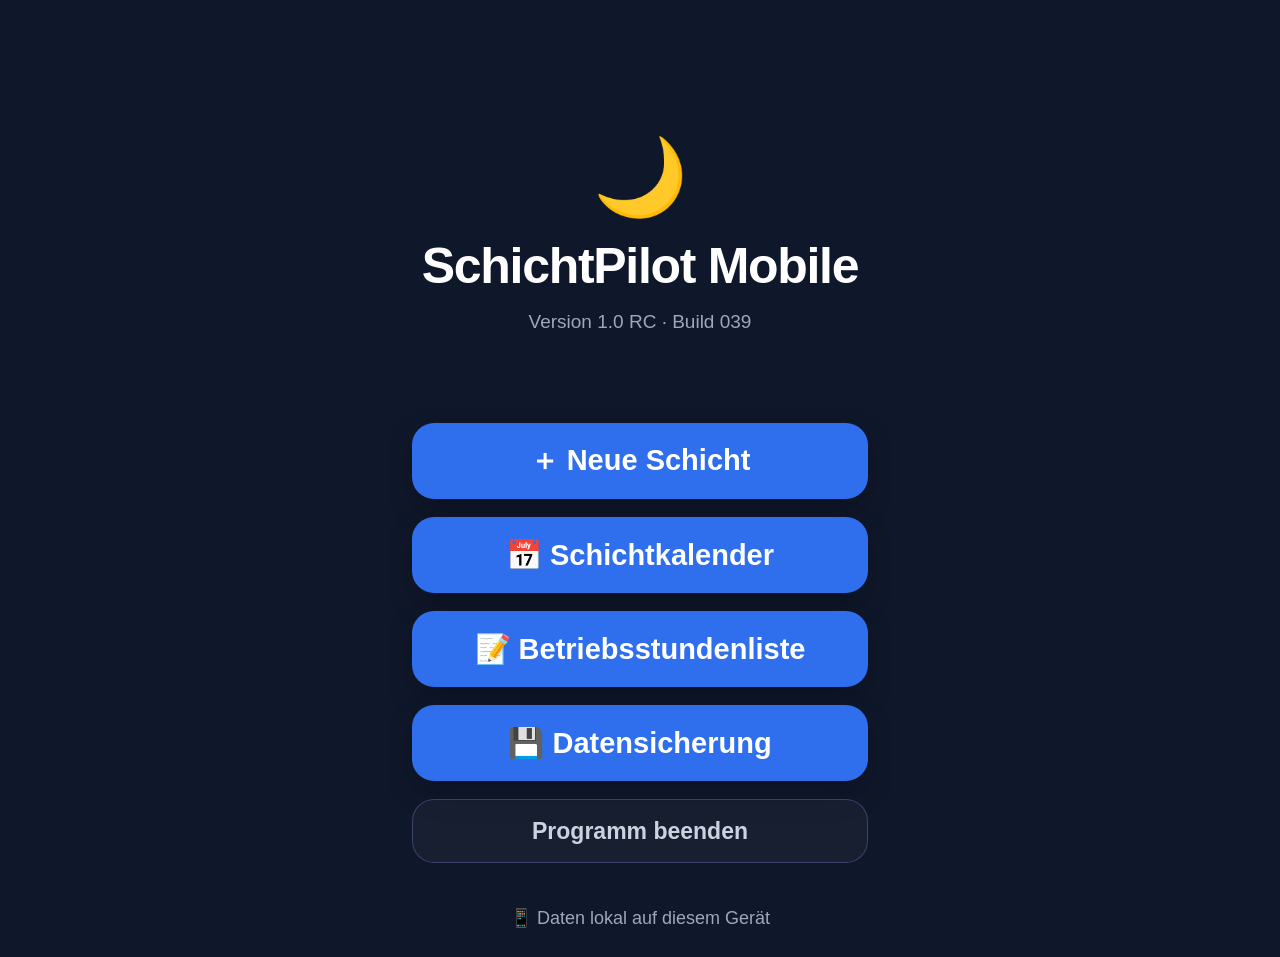
==== commit 698c2867: "0.39" ====
--- a/index.html
+++ b/index.html
@@ -14,27 +14,27 @@
   <link rel="apple-touch-icon" href="icons/apple-touch-icon.png">
   <link rel="icon" href="icons/favicon-64.png" type="image/png">
   <title>SchichtPilot Mobile</title>
-  <link rel="stylesheet" href="css/main.css?v=038">
+  <link rel="stylesheet" href="css/main.css?v=039">
 </head>
 <body>
   <main class="app home-page">
     <section class="home-content">
       <div class="logo" aria-hidden="true">🌙</div>
       <h1>SchichtPilot Mobile</h1>
-      <p class="version">Version 1.0 RC · Build 038</p>
+      <p class="version">Version 1.0 RC · Build 039</p>
 
       <nav class="button-list" aria-label="Hauptnavigation">
-        <a class="main-button" href="neue-schicht.html?v=038&mode=new">＋ Neue Schicht</a>
-        <a class="main-button" href="schichtkalender.html?v=038">📅 Schichtkalender</a>
-        <a class="main-button" href="betriebsstundenliste.html?v=038">📝 Betriebsstundenliste</a>
-        <a class="main-button" href="datensicherung.html?v=038">💾 Datensicherung</a>
+        <a class="main-button" href="neue-schicht.html?v=039&mode=new">＋ Neue Schicht</a>
+        <a class="main-button" href="schichtkalender.html?v=039">📅 Schichtkalender</a>
+        <a class="main-button" href="betriebsstundenliste.html?v=039">📝 Betriebsstundenliste</a>
+        <a class="main-button" href="datensicherung.html?v=039">💾 Datensicherung</a>
         <button class="main-button secondary-main-button app-exit-button" type="button">Programm beenden</button>
       </nav>
     </section>
 
     <div class="sync-status">📱 Daten lokal auf diesem Gerät</div>
   </main>
-  <script src="js/app-exit.js?v=038"></script>
-  <script src="js/pwa.js?v=038"></script>
+  <script src="js/app-exit.js?v=039"></script>
+  <script src="js/pwa.js?v=039"></script>
 </body>
 </html>
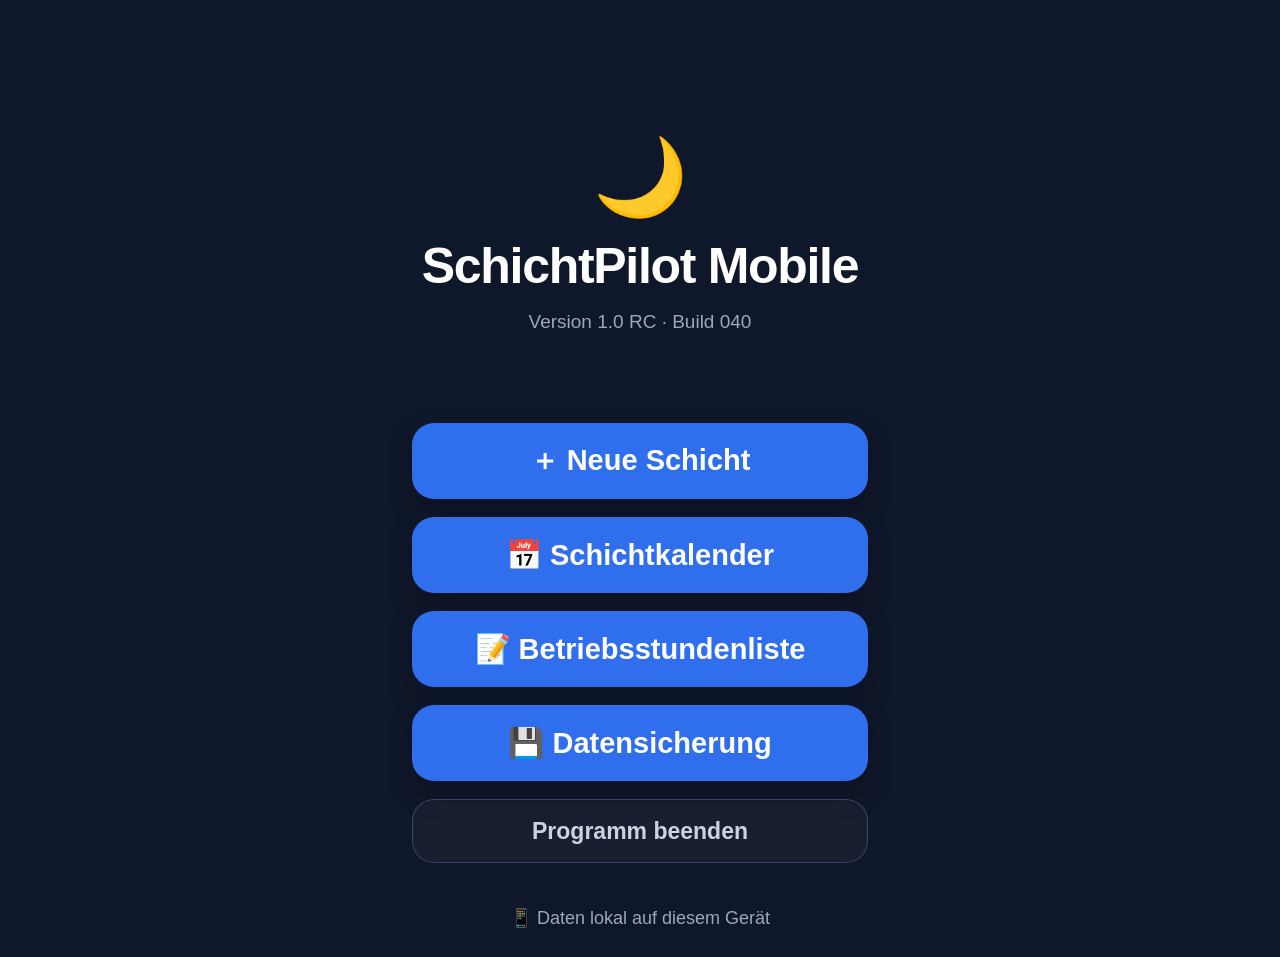
==== commit 84be19c1: "040 importpatch fehlerbehebung durch fehlende pause" ====
--- a/index.html
+++ b/index.html
@@ -14,27 +14,27 @@
   <link rel="apple-touch-icon" href="icons/apple-touch-icon.png">
   <link rel="icon" href="icons/favicon-64.png" type="image/png">
   <title>SchichtPilot Mobile</title>
-  <link rel="stylesheet" href="css/main.css?v=039">
+  <link rel="stylesheet" href="css/main.css?v=040">
 </head>
 <body>
   <main class="app home-page">
     <section class="home-content">
       <div class="logo" aria-hidden="true">🌙</div>
       <h1>SchichtPilot Mobile</h1>
-      <p class="version">Version 1.0 RC · Build 039</p>
+      <p class="version">Version 1.0 RC · Build 040</p>
 
       <nav class="button-list" aria-label="Hauptnavigation">
-        <a class="main-button" href="neue-schicht.html?v=039&mode=new">＋ Neue Schicht</a>
-        <a class="main-button" href="schichtkalender.html?v=039">📅 Schichtkalender</a>
-        <a class="main-button" href="betriebsstundenliste.html?v=039">📝 Betriebsstundenliste</a>
-        <a class="main-button" href="datensicherung.html?v=039">💾 Datensicherung</a>
+        <a class="main-button" href="neue-schicht.html?v=040&mode=new">＋ Neue Schicht</a>
+        <a class="main-button" href="schichtkalender.html?v=040">📅 Schichtkalender</a>
+        <a class="main-button" href="betriebsstundenliste.html?v=040">📝 Betriebsstundenliste</a>
+        <a class="main-button" href="datensicherung.html?v=040">💾 Datensicherung</a>
         <button class="main-button secondary-main-button app-exit-button" type="button">Programm beenden</button>
       </nav>
     </section>
 
     <div class="sync-status">📱 Daten lokal auf diesem Gerät</div>
   </main>
-  <script src="js/app-exit.js?v=039"></script>
-  <script src="js/pwa.js?v=039"></script>
+  <script src="js/app-exit.js?v=040"></script>
+  <script src="js/pwa.js?v=040"></script>
 </body>
 </html>
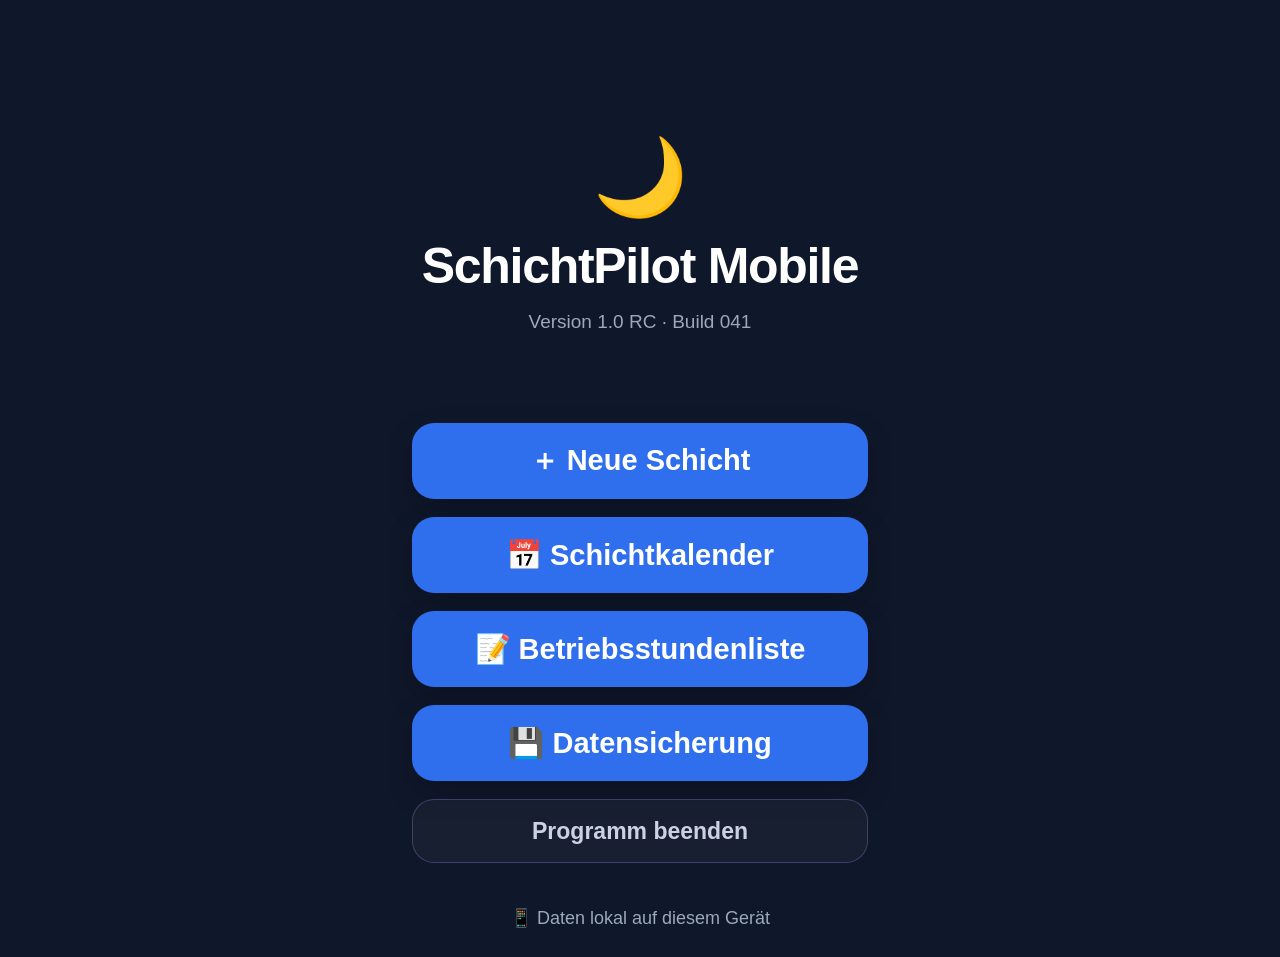
==== commit 16b1ecdf: "041 korrigiert" ====
--- a/index.html
+++ b/index.html
@@ -14,27 +14,27 @@
   <link rel="apple-touch-icon" href="icons/apple-touch-icon.png">
   <link rel="icon" href="icons/favicon-64.png" type="image/png">
   <title>SchichtPilot Mobile</title>
-  <link rel="stylesheet" href="css/main.css?v=040">
+  <link rel="stylesheet" href="css/main.css?v=041">
 </head>
 <body>
   <main class="app home-page">
     <section class="home-content">
       <div class="logo" aria-hidden="true">🌙</div>
       <h1>SchichtPilot Mobile</h1>
-      <p class="version">Version 1.0 RC · Build 040</p>
+      <p class="version">Version 1.0 RC · Build 041</p>
 
       <nav class="button-list" aria-label="Hauptnavigation">
-        <a class="main-button" href="neue-schicht.html?v=040&mode=new">＋ Neue Schicht</a>
-        <a class="main-button" href="schichtkalender.html?v=040">📅 Schichtkalender</a>
-        <a class="main-button" href="betriebsstundenliste.html?v=040">📝 Betriebsstundenliste</a>
-        <a class="main-button" href="datensicherung.html?v=040">💾 Datensicherung</a>
+        <a class="main-button" href="neue-schicht.html?v=041&mode=new">＋ Neue Schicht</a>
+        <a class="main-button" href="schichtkalender.html?v=041">📅 Schichtkalender</a>
+        <a class="main-button" href="betriebsstundenliste.html?v=041">📝 Betriebsstundenliste</a>
+        <a class="main-button" href="datensicherung.html?v=041">💾 Datensicherung</a>
         <button class="main-button secondary-main-button app-exit-button" type="button">Programm beenden</button>
       </nav>
     </section>
 
     <div class="sync-status">📱 Daten lokal auf diesem Gerät</div>
   </main>
-  <script src="js/app-exit.js?v=040"></script>
-  <script src="js/pwa.js?v=040"></script>
+  <script src="js/app-exit.js?v=041"></script>
+  <script src="js/pwa.js?v=041"></script>
 </body>
 </html>
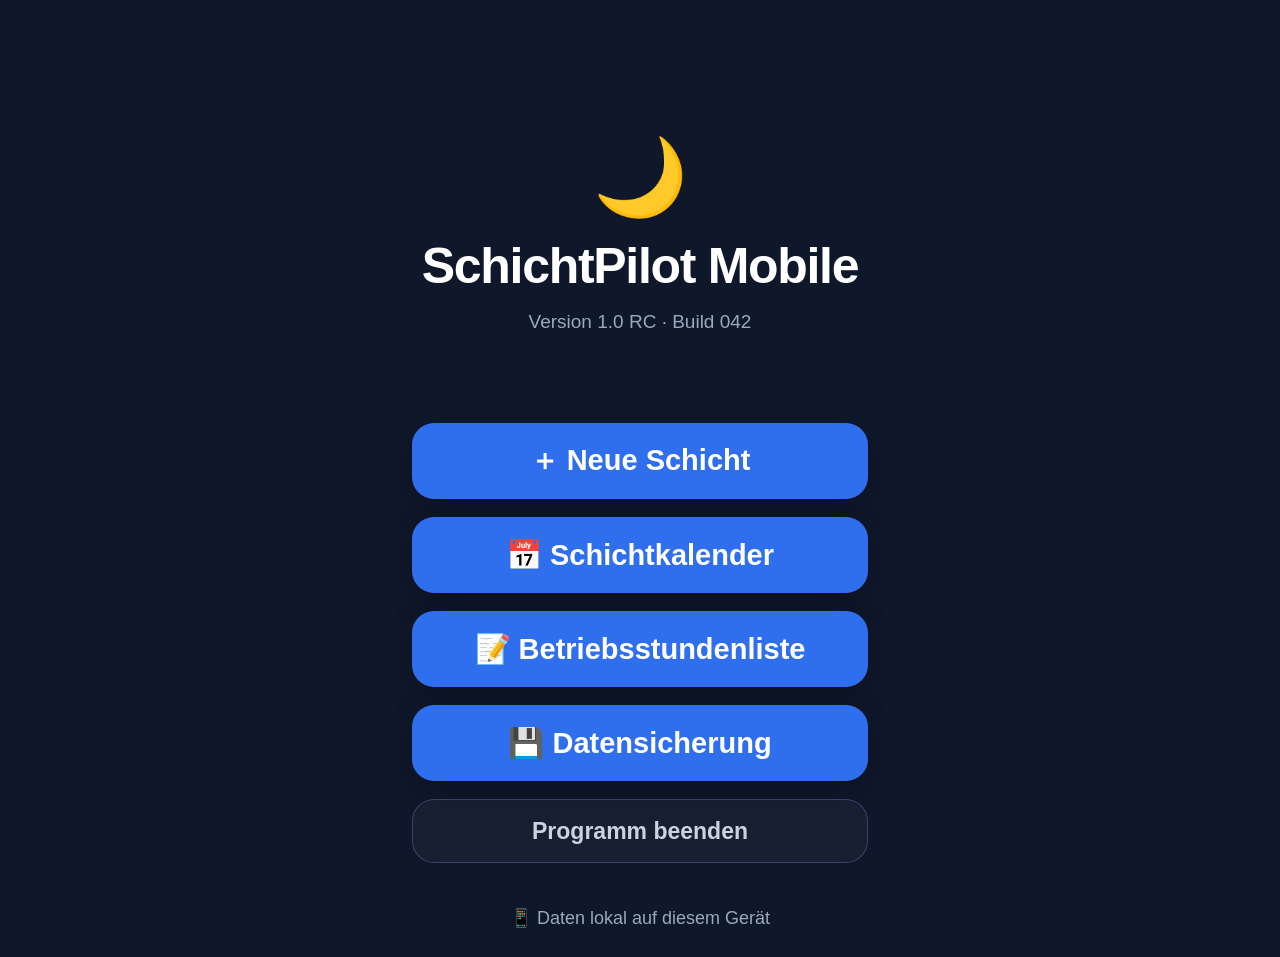
==== commit 5bf7a485: "042 automatisches backup nach speichern einer schicht um es für SchichtPilot Desktop bereitzustellen" ====
--- a/index.html
+++ b/index.html
@@ -14,27 +14,27 @@
   <link rel="apple-touch-icon" href="icons/apple-touch-icon.png">
   <link rel="icon" href="icons/favicon-64.png" type="image/png">
   <title>SchichtPilot Mobile</title>
-  <link rel="stylesheet" href="css/main.css?v=041">
+  <link rel="stylesheet" href="css/main.css?v=042">
 </head>
 <body>
   <main class="app home-page">
     <section class="home-content">
       <div class="logo" aria-hidden="true">🌙</div>
       <h1>SchichtPilot Mobile</h1>
-      <p class="version">Version 1.0 RC · Build 041</p>
+      <p class="version">Version 1.0 RC · Build 042</p>
 
       <nav class="button-list" aria-label="Hauptnavigation">
-        <a class="main-button" href="neue-schicht.html?v=041&mode=new">＋ Neue Schicht</a>
-        <a class="main-button" href="schichtkalender.html?v=041">📅 Schichtkalender</a>
-        <a class="main-button" href="betriebsstundenliste.html?v=041">📝 Betriebsstundenliste</a>
-        <a class="main-button" href="datensicherung.html?v=041">💾 Datensicherung</a>
+        <a class="main-button" href="neue-schicht.html?v=042&mode=new">＋ Neue Schicht</a>
+        <a class="main-button" href="schichtkalender.html?v=042">📅 Schichtkalender</a>
+        <a class="main-button" href="betriebsstundenliste.html?v=042">📝 Betriebsstundenliste</a>
+        <a class="main-button" href="datensicherung.html?v=042">💾 Datensicherung</a>
         <button class="main-button secondary-main-button app-exit-button" type="button">Programm beenden</button>
       </nav>
     </section>
 
     <div class="sync-status">📱 Daten lokal auf diesem Gerät</div>
   </main>
-  <script src="js/app-exit.js?v=041"></script>
-  <script src="js/pwa.js?v=041"></script>
+  <script src="js/app-exit.js?v=042"></script>
+  <script src="js/pwa.js?v=042"></script>
 </body>
 </html>
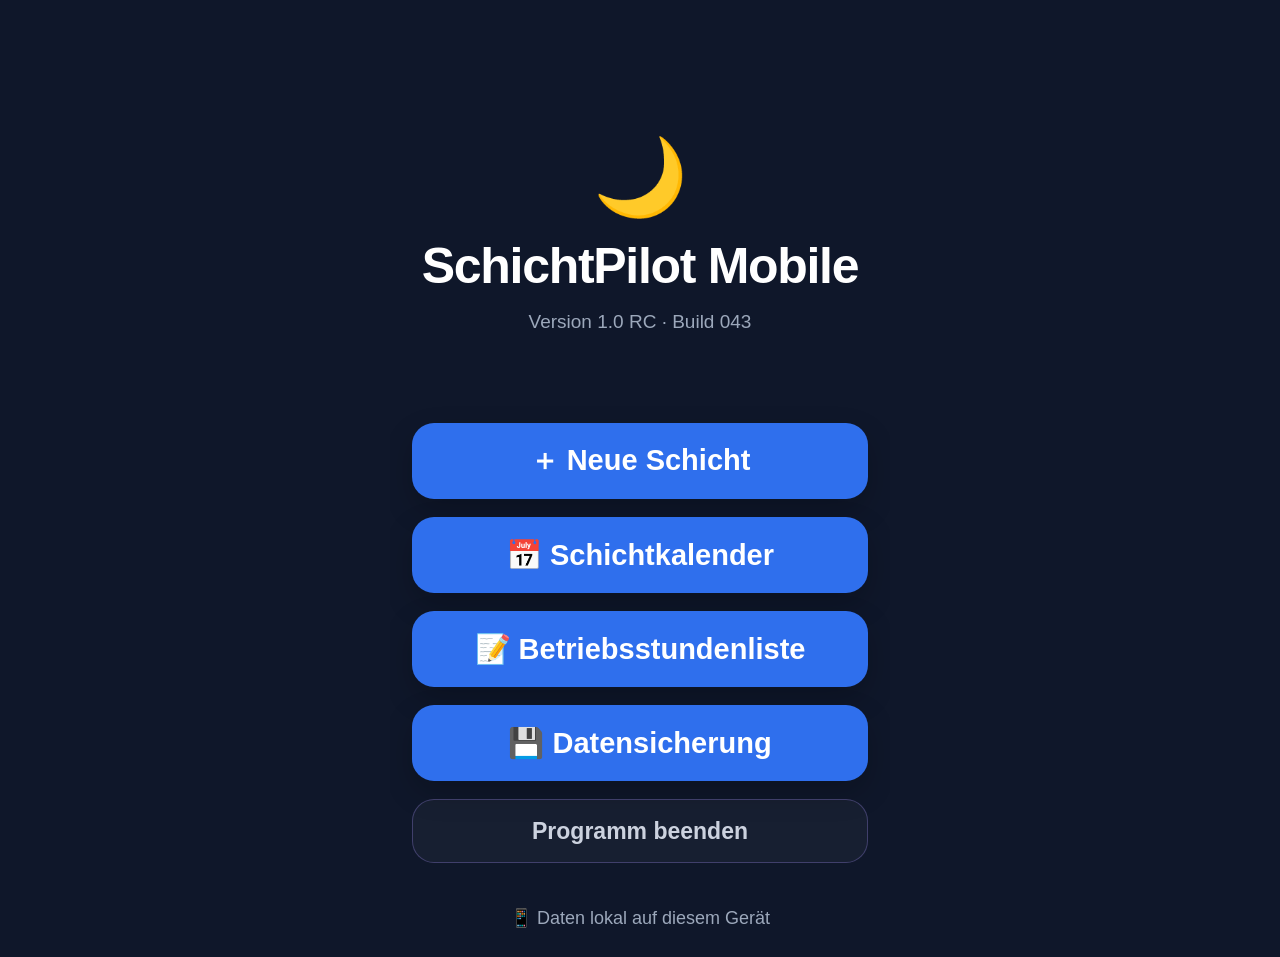
==== commit d818cf54: "043 backup auch nach löschen einer schicht" ====
--- a/index.html
+++ b/index.html
@@ -14,27 +14,27 @@
   <link rel="apple-touch-icon" href="icons/apple-touch-icon.png">
   <link rel="icon" href="icons/favicon-64.png" type="image/png">
   <title>SchichtPilot Mobile</title>
-  <link rel="stylesheet" href="css/main.css?v=042">
+  <link rel="stylesheet" href="css/main.css?v=043">
 </head>
 <body>
   <main class="app home-page">
     <section class="home-content">
       <div class="logo" aria-hidden="true">🌙</div>
       <h1>SchichtPilot Mobile</h1>
-      <p class="version">Version 1.0 RC · Build 042</p>
+      <p class="version">Version 1.0 RC · Build 043</p>
 
       <nav class="button-list" aria-label="Hauptnavigation">
-        <a class="main-button" href="neue-schicht.html?v=042&mode=new">＋ Neue Schicht</a>
-        <a class="main-button" href="schichtkalender.html?v=042">📅 Schichtkalender</a>
-        <a class="main-button" href="betriebsstundenliste.html?v=042">📝 Betriebsstundenliste</a>
-        <a class="main-button" href="datensicherung.html?v=042">💾 Datensicherung</a>
+        <a class="main-button" href="neue-schicht.html?v=043&mode=new">＋ Neue Schicht</a>
+        <a class="main-button" href="schichtkalender.html?v=043">📅 Schichtkalender</a>
+        <a class="main-button" href="betriebsstundenliste.html?v=043">📝 Betriebsstundenliste</a>
+        <a class="main-button" href="datensicherung.html?v=043">💾 Datensicherung</a>
         <button class="main-button secondary-main-button app-exit-button" type="button">Programm beenden</button>
       </nav>
     </section>
 
     <div class="sync-status">📱 Daten lokal auf diesem Gerät</div>
   </main>
-  <script src="js/app-exit.js?v=042"></script>
-  <script src="js/pwa.js?v=042"></script>
+  <script src="js/app-exit.js?v=043"></script>
+  <script src="js/pwa.js?v=043"></script>
 </body>
 </html>
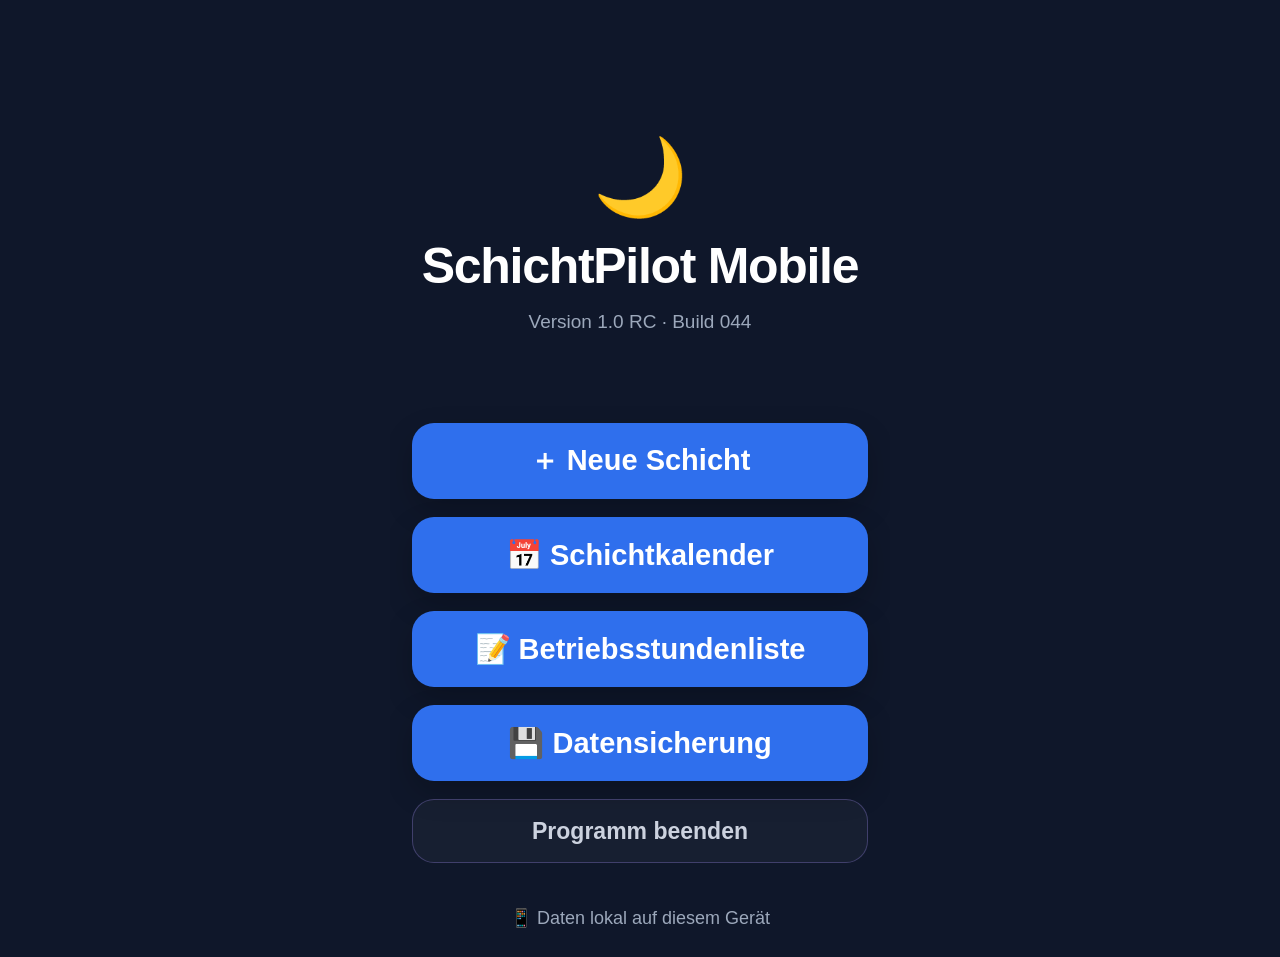
==== commit 8381507e: "044 Update ersetzen korrigiert" ====
--- a/index.html
+++ b/index.html
@@ -14,27 +14,27 @@
   <link rel="apple-touch-icon" href="icons/apple-touch-icon.png">
   <link rel="icon" href="icons/favicon-64.png" type="image/png">
   <title>SchichtPilot Mobile</title>
-  <link rel="stylesheet" href="css/main.css?v=043">
+  <link rel="stylesheet" href="css/main.css?v=044">
 </head>
 <body>
   <main class="app home-page">
     <section class="home-content">
       <div class="logo" aria-hidden="true">🌙</div>
       <h1>SchichtPilot Mobile</h1>
-      <p class="version">Version 1.0 RC · Build 043</p>
+      <p class="version">Version 1.0 RC · Build 044</p>
 
       <nav class="button-list" aria-label="Hauptnavigation">
-        <a class="main-button" href="neue-schicht.html?v=043&mode=new">＋ Neue Schicht</a>
-        <a class="main-button" href="schichtkalender.html?v=043">📅 Schichtkalender</a>
-        <a class="main-button" href="betriebsstundenliste.html?v=043">📝 Betriebsstundenliste</a>
-        <a class="main-button" href="datensicherung.html?v=043">💾 Datensicherung</a>
+        <a class="main-button" href="neue-schicht.html?v=044&mode=new">＋ Neue Schicht</a>
+        <a class="main-button" href="schichtkalender.html?v=044">📅 Schichtkalender</a>
+        <a class="main-button" href="betriebsstundenliste.html?v=044">📝 Betriebsstundenliste</a>
+        <a class="main-button" href="datensicherung.html?v=044">💾 Datensicherung</a>
         <button class="main-button secondary-main-button app-exit-button" type="button">Programm beenden</button>
       </nav>
     </section>
 
     <div class="sync-status">📱 Daten lokal auf diesem Gerät</div>
   </main>
-  <script src="js/app-exit.js?v=043"></script>
-  <script src="js/pwa.js?v=043"></script>
+  <script src="js/app-exit.js?v=044"></script>
+  <script src="js/pwa.js?v=044"></script>
 </body>
 </html>
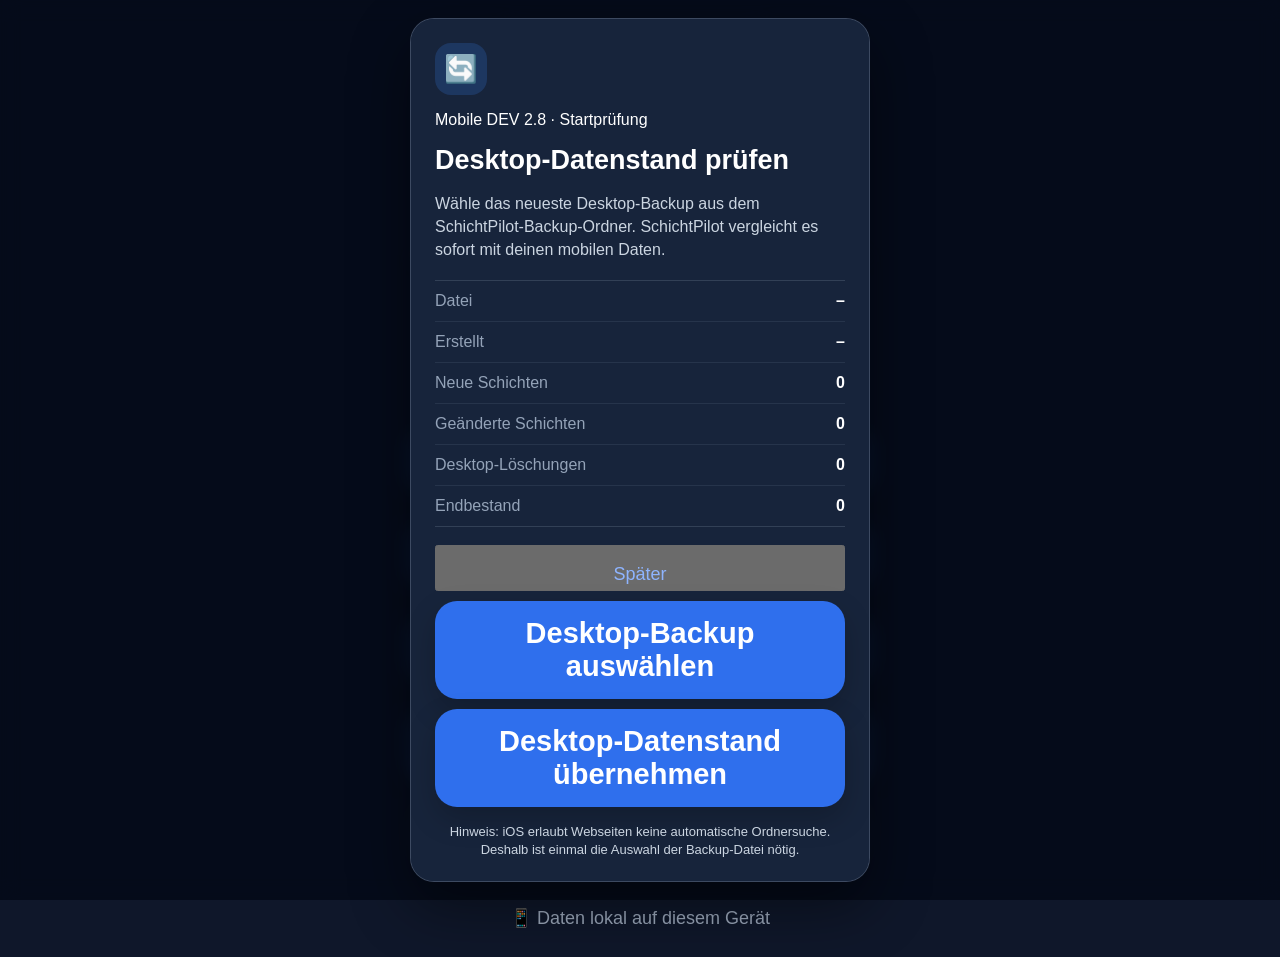
==== commit 033ecbea: "045 inteligente Backup überprüfung beim start" ====
--- a/index.html
+++ b/index.html
@@ -14,27 +14,67 @@
   <link rel="apple-touch-icon" href="icons/apple-touch-icon.png">
   <link rel="icon" href="icons/favicon-64.png" type="image/png">
   <title>SchichtPilot Mobile</title>
-  <link rel="stylesheet" href="css/main.css?v=044">
+  <link rel="stylesheet" href="css/main.css?v=045">
 </head>
 <body>
   <main class="app home-page">
     <section class="home-content">
       <div class="logo" aria-hidden="true">🌙</div>
       <h1>SchichtPilot Mobile</h1>
-      <p class="version">Version 1.0 RC · Build 044</p>
+      <p class="version">Version 1.0 RC · Build 045</p>
 
       <nav class="button-list" aria-label="Hauptnavigation">
-        <a class="main-button" href="neue-schicht.html?v=044&mode=new">＋ Neue Schicht</a>
-        <a class="main-button" href="schichtkalender.html?v=044">📅 Schichtkalender</a>
-        <a class="main-button" href="betriebsstundenliste.html?v=044">📝 Betriebsstundenliste</a>
-        <a class="main-button" href="datensicherung.html?v=044">💾 Datensicherung</a>
+        <a class="main-button" href="neue-schicht.html?v=045&mode=new">＋ Neue Schicht</a>
+        <a class="main-button" href="schichtkalender.html?v=045">📅 Schichtkalender</a>
+        <a class="main-button" href="betriebsstundenliste.html?v=045">📝 Betriebsstundenliste</a>
+        <a class="main-button" href="datensicherung.html?v=045">💾 Datensicherung</a>
         <button class="main-button secondary-main-button app-exit-button" type="button">Programm beenden</button>
       </nav>
     </section>
 
     <div class="sync-status">📱 Daten lokal auf diesem Gerät</div>
   </main>
-  <script src="js/app-exit.js?v=044"></script>
-  <script src="js/pwa.js?v=044"></script>
+
+
+  <aside id="startupSyncDialog" class="startup-sync-dialog" hidden aria-labelledby="startupSyncTitle" role="dialog" aria-modal="true">
+    <div class="startup-sync-backdrop"></div>
+    <section class="startup-sync-card">
+      <div class="startup-sync-icon" aria-hidden="true">🔄</div>
+      <p class="eyebrow">Mobile DEV 2.8 · Startprüfung</p>
+      <h2 id="startupSyncTitle">Desktop-Datenstand prüfen</h2>
+      <p id="startupSyncText" class="startup-sync-copy">
+        Wähle das neueste Desktop-Backup aus dem SchichtPilot-Backup-Ordner.
+        SchichtPilot vergleicht es sofort mit deinen mobilen Daten.
+      </p>
+
+      <input id="startupSyncFile" type="file" accept=".spb,.spb.json,.json,application/json" hidden>
+
+      <div id="startupSyncDetails" class="startup-sync-details" hidden>
+        <div><span>Datei</span><strong id="startupSyncFileName">–</strong></div>
+        <div><span>Erstellt</span><strong id="startupSyncCreatedAt">–</strong></div>
+        <div><span>Neue Schichten</span><strong id="startupSyncAdded">0</strong></div>
+        <div><span>Geänderte Schichten</span><strong id="startupSyncUpdated">0</strong></div>
+        <div><span>Desktop-Löschungen</span><strong id="startupSyncDeleted">0</strong></div>
+        <div><span>Endbestand</span><strong id="startupSyncFinal">0</strong></div>
+      </div>
+
+      <p id="startupSyncMessage" class="startup-sync-message" hidden></p>
+
+      <div class="startup-sync-actions">
+        <button id="startupSyncLater" class="text-button" type="button">Später</button>
+        <button id="startupSyncChoose" class="main-button" type="button">Desktop-Backup auswählen</button>
+        <button id="startupSyncImport" class="main-button" type="button" hidden>Desktop-Datenstand übernehmen</button>
+      </div>
+
+      <p class="startup-sync-note">
+        Hinweis: iOS erlaubt Webseiten keine automatische Ordnersuche. Deshalb ist einmal die Auswahl der Backup-Datei nötig.
+      </p>
+    </section>
+  </aside>
+
+  <script src="js/storage.js?v=045"></script>
+  <script src="js/startup-sync.js?v=045"></script>
+  <script src="js/app-exit.js?v=045"></script>
+  <script src="js/pwa.js?v=045"></script>
 </body>
 </html>
--- a/css/main.css
+++ b/css/main.css
@@ -2376,3 +2376,136 @@
   color: var(--text);
   font-size: 21px;
 }
+
+
+/* Build 045: intelligente Desktop-Backup-Prüfung beim Mobile-Start */
+.startup-sync-open,
+.startup-sync-open body {
+  overflow: hidden;
+}
+
+.startup-sync-dialog {
+  position: fixed;
+  inset: 0;
+  z-index: 10000;
+  display: grid;
+  place-items: center;
+  padding: max(18px, env(safe-area-inset-top)) 18px max(18px, env(safe-area-inset-bottom));
+}
+
+.startup-sync-dialog[hidden] {
+  display: none;
+}
+
+.startup-sync-backdrop {
+  position: absolute;
+  inset: 0;
+  background: rgba(3, 9, 22, 0.76);
+  backdrop-filter: blur(10px);
+  -webkit-backdrop-filter: blur(10px);
+}
+
+.startup-sync-card {
+  position: relative;
+  width: min(100%, 460px);
+  max-height: calc(100dvh - 36px);
+  overflow: auto;
+  padding: 24px;
+  border: 1px solid rgba(148, 163, 184, 0.3);
+  border-radius: 24px;
+  background: #17243b;
+  box-shadow: 0 24px 60px rgba(0, 0, 0, 0.45);
+}
+
+.startup-sync-icon {
+  display: grid;
+  place-items: center;
+  width: 52px;
+  height: 52px;
+  margin-bottom: 12px;
+  border-radius: 16px;
+  background: rgba(59, 130, 246, 0.2);
+  font-size: 27px;
+}
+
+.startup-sync-card h2 {
+  margin: 4px 0 10px;
+  font-size: 27px;
+}
+
+.startup-sync-copy,
+.startup-sync-note {
+  color: #cbd5e1;
+  line-height: 1.45;
+}
+
+.startup-sync-details {
+  display: grid;
+  gap: 0;
+  margin: 18px 0;
+  border-top: 1px solid rgba(148, 163, 184, 0.22);
+  border-bottom: 1px solid rgba(148, 163, 184, 0.22);
+}
+
+.startup-sync-details > div {
+  display: flex;
+  justify-content: space-between;
+  gap: 18px;
+  padding: 11px 0;
+  border-bottom: 1px solid rgba(148, 163, 184, 0.12);
+}
+
+.startup-sync-details > div:last-child {
+  border-bottom: 0;
+}
+
+.startup-sync-details span {
+  color: #94a3b8;
+}
+
+.startup-sync-details strong {
+  max-width: 58%;
+  text-align: right;
+  overflow-wrap: anywhere;
+}
+
+.startup-sync-message {
+  margin: 14px 0;
+  padding: 12px 14px;
+  border-radius: 14px;
+  background: rgba(59, 130, 246, 0.16);
+  color: #dbeafe;
+}
+
+.startup-sync-message.success {
+  background: rgba(16, 185, 129, 0.16);
+  color: #bbf7d0;
+}
+
+.startup-sync-message.warning {
+  background: rgba(245, 158, 11, 0.16);
+  color: #fde68a;
+}
+
+.startup-sync-message.error {
+  background: rgba(239, 68, 68, 0.16);
+  color: #fecaca;
+}
+
+.startup-sync-actions {
+  display: grid;
+  gap: 10px;
+  margin-top: 18px;
+}
+
+.startup-sync-actions .main-button,
+.startup-sync-actions .text-button {
+  width: 100%;
+  margin: 0;
+}
+
+.startup-sync-note {
+  margin: 16px 0 0;
+  font-size: 13px;
+  text-align: center;
+}
